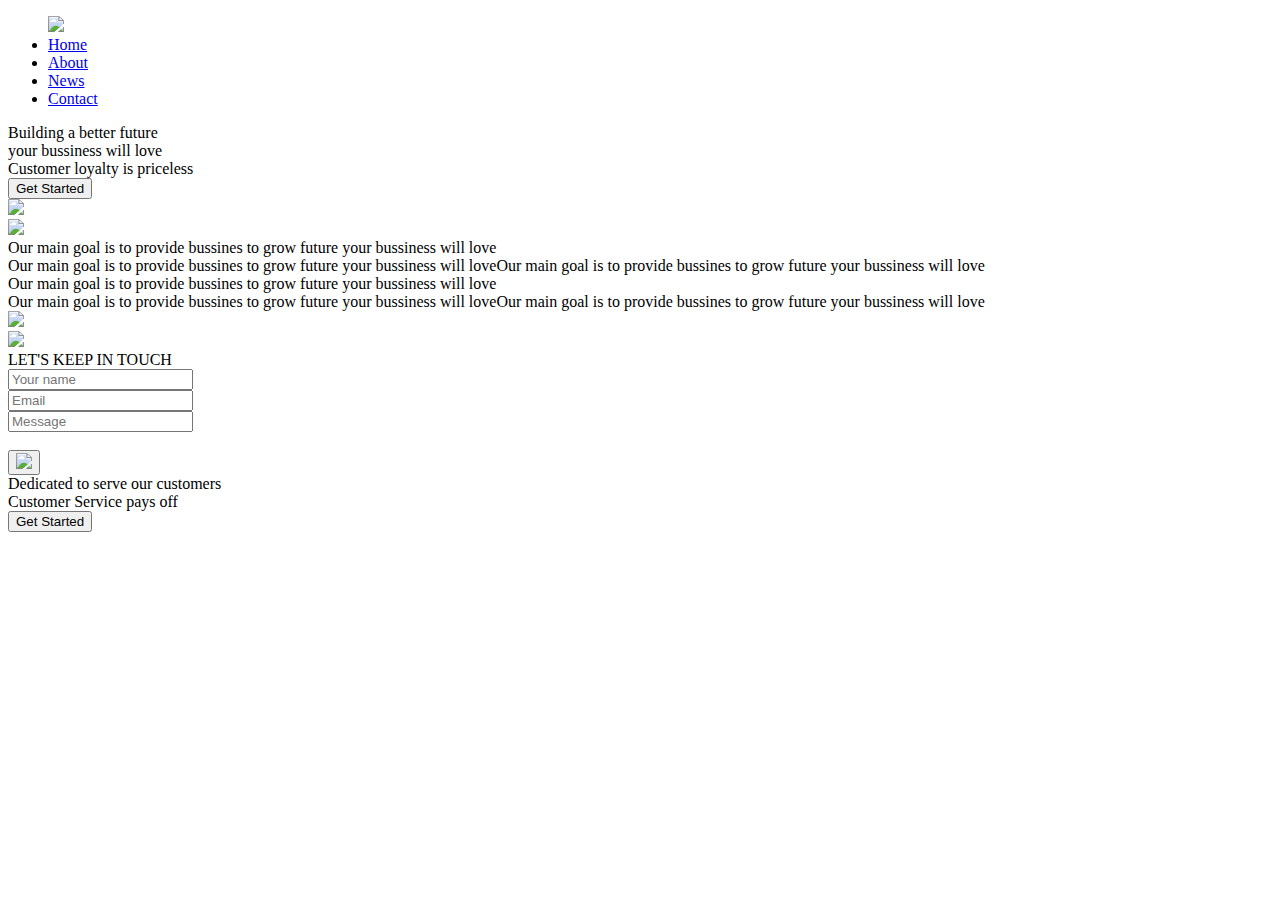
==== index.html @ dd2ac6d0 "Create index.html" ====
<!DOCTYPE html>
<html>

<head>
  <meta charset="utf-8">
  <meta http-equiv="X-UA-Compatible" content="IE=edge">
  <title>Siddhesh Project1</title>
  <link rel="stylesheet" href="newportfolio.css">
</head>

<body>


  <!-- reposnive start -->
  <div class="html">
    <!-- Navbar -->
    <ul>
      <div class="logo"><img src="Group 1.png" class="logo-img"></div>
      <div class="float-left">

        <li><a href="#home">Home</a></li>
        <li><a href="#medium-section">About</a></li>
        <li><a href="#News">News</a></li>
        <li><a class="active" href="#contact">Contact</a></li>

      </div>  
    </ul>

    <!-- home section -->
    <div class="home-section " id="home">
      <div class="header-text">Building a better <span class="future">future</span><br> your bussiness will love
        <div class="loyal">Customer loyalty is priceless </div>

        <div class="button-div"> <button class="Get-button"> Get Started </button></div>
      </div>


      <div class="Building"><img src="Building.svg" class="building-class"></div>
    </div>

    <div class="medium-section" id="medium-section">
      <div class="finance"><img src="finance.svg" class="finance-class"></div>
      <div class="finance-text"><div class="finance-header-text">Our main goal is to provide bussines to grow future 
        your bussiness will love </div> <div class="finance-content">Our main goal is to provide bussines to grow future 
        your bussiness will loveOur main goal is to provide bussines to grow future 
        your bussiness will love</div></div>

      <!-- reposnive ends -->
    </div>
    <!-- medium section 1 -->
    <div class="medium-section" id="News">
      <div class="finance-text"><div class="finance-header-text">Our main goal is to provide bussines to grow future 
        your bussiness will love </div> <div class="finance-content">Our main goal is to provide bussines to grow future 
        your bussiness will loveOur main goal is to provide bussines to grow future 
        your bussiness will love</div></div>
        <div class="finance"><img src="sync.svg" class="finance-class sync"></div>

      <!-- reposnive ends -->
    </div>
<!-- contact form -->
    <div class="medium-section" id="contact">
        <div class="contact-img"><img src="contact-text.svg" class="finance-class"></div>
      
      <div class="contact-text"><div class="finance-header-text">
   <div class="contact-header">LET'S KEEP IN TOUCH </div> 
<input class="text" placeholder="Your name" > <br> 
<input class="text" placeholder="Email" >
<br>
<input class="text message" placeholder="Message" >
<br><br>
<button class="submit"><img src="arrow.png"  class="submit-arrow-img"></button>


      </div>
      


      
      <!-- reposnive ends -->
    </div>
    </div>
<!-- Footer -->
<div class="footer">
  <div class="footer-text1">Dedicated to serve our customers </div> 
  <div class="footer-text2">Customer Service pays off</div> 
  <div class="button-div1"> <button class="Get-button"> Get Started </button></div>

</div>

</body>


</html>
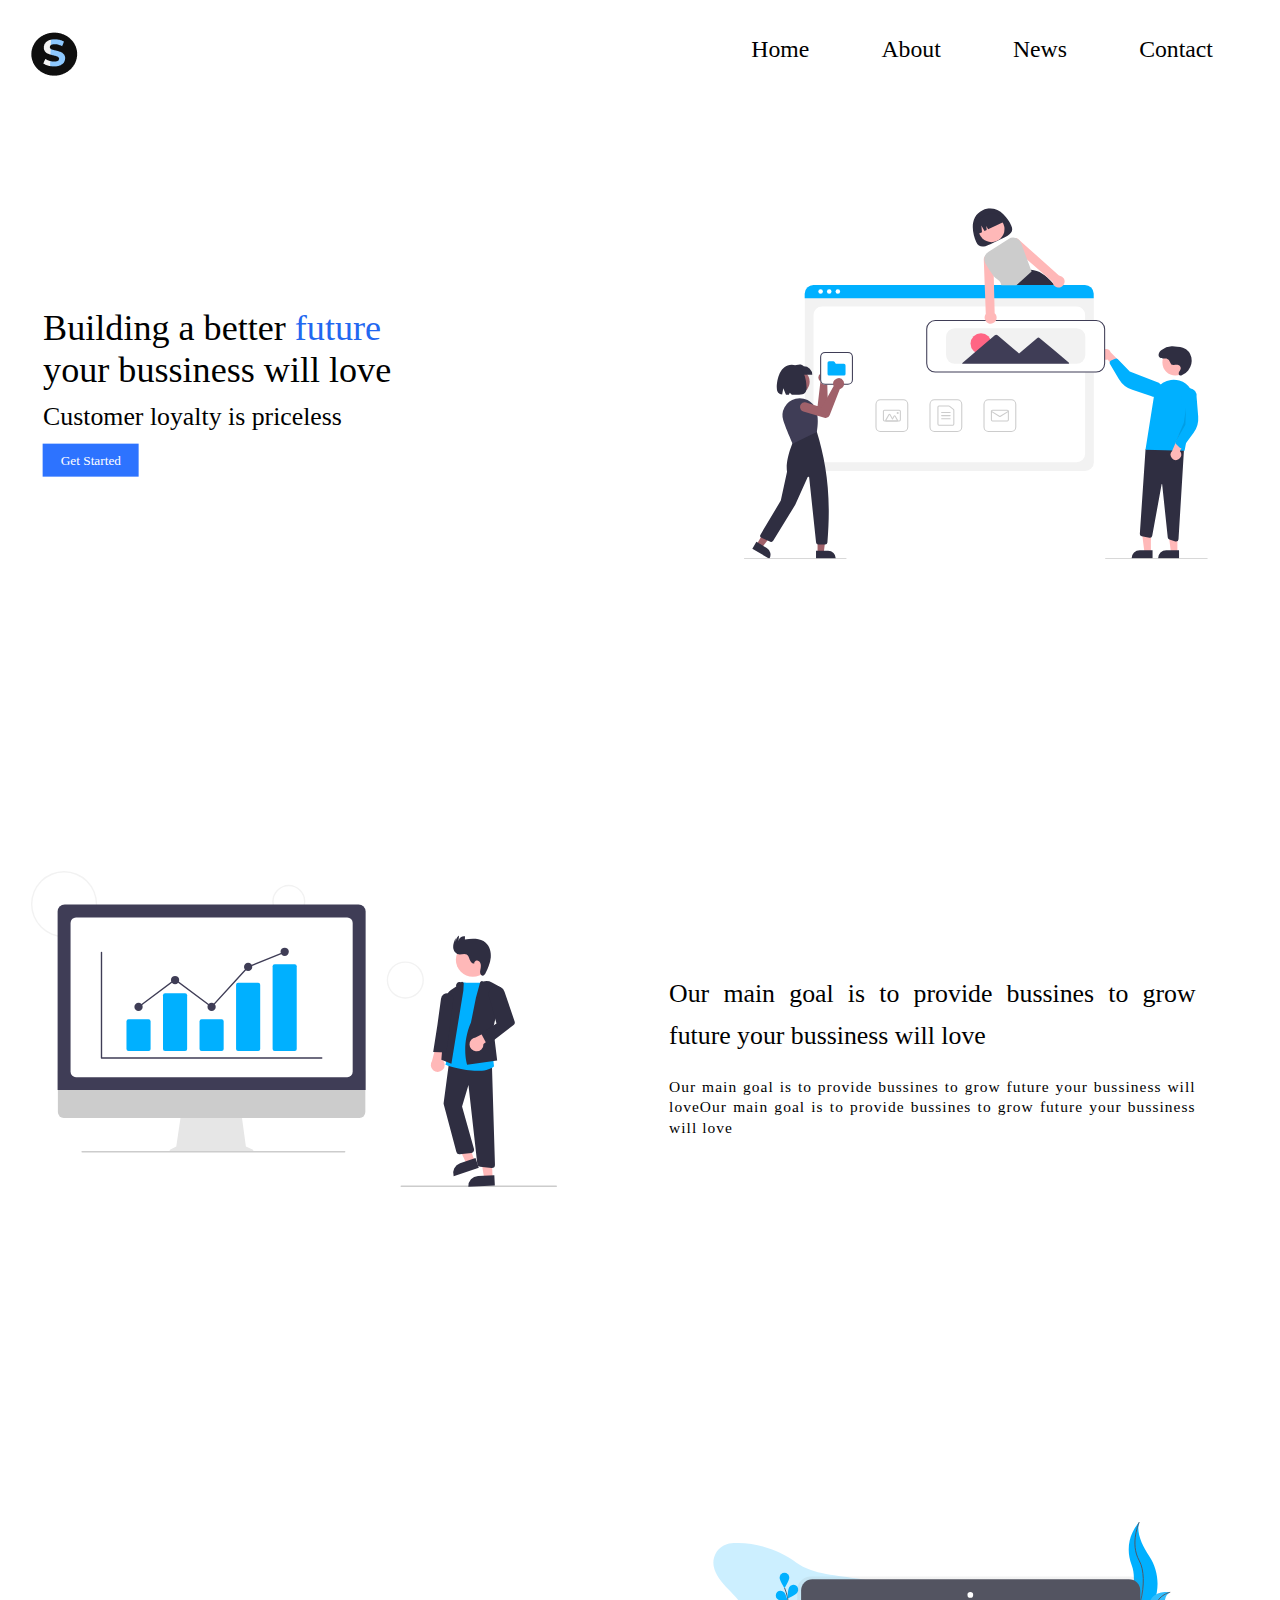
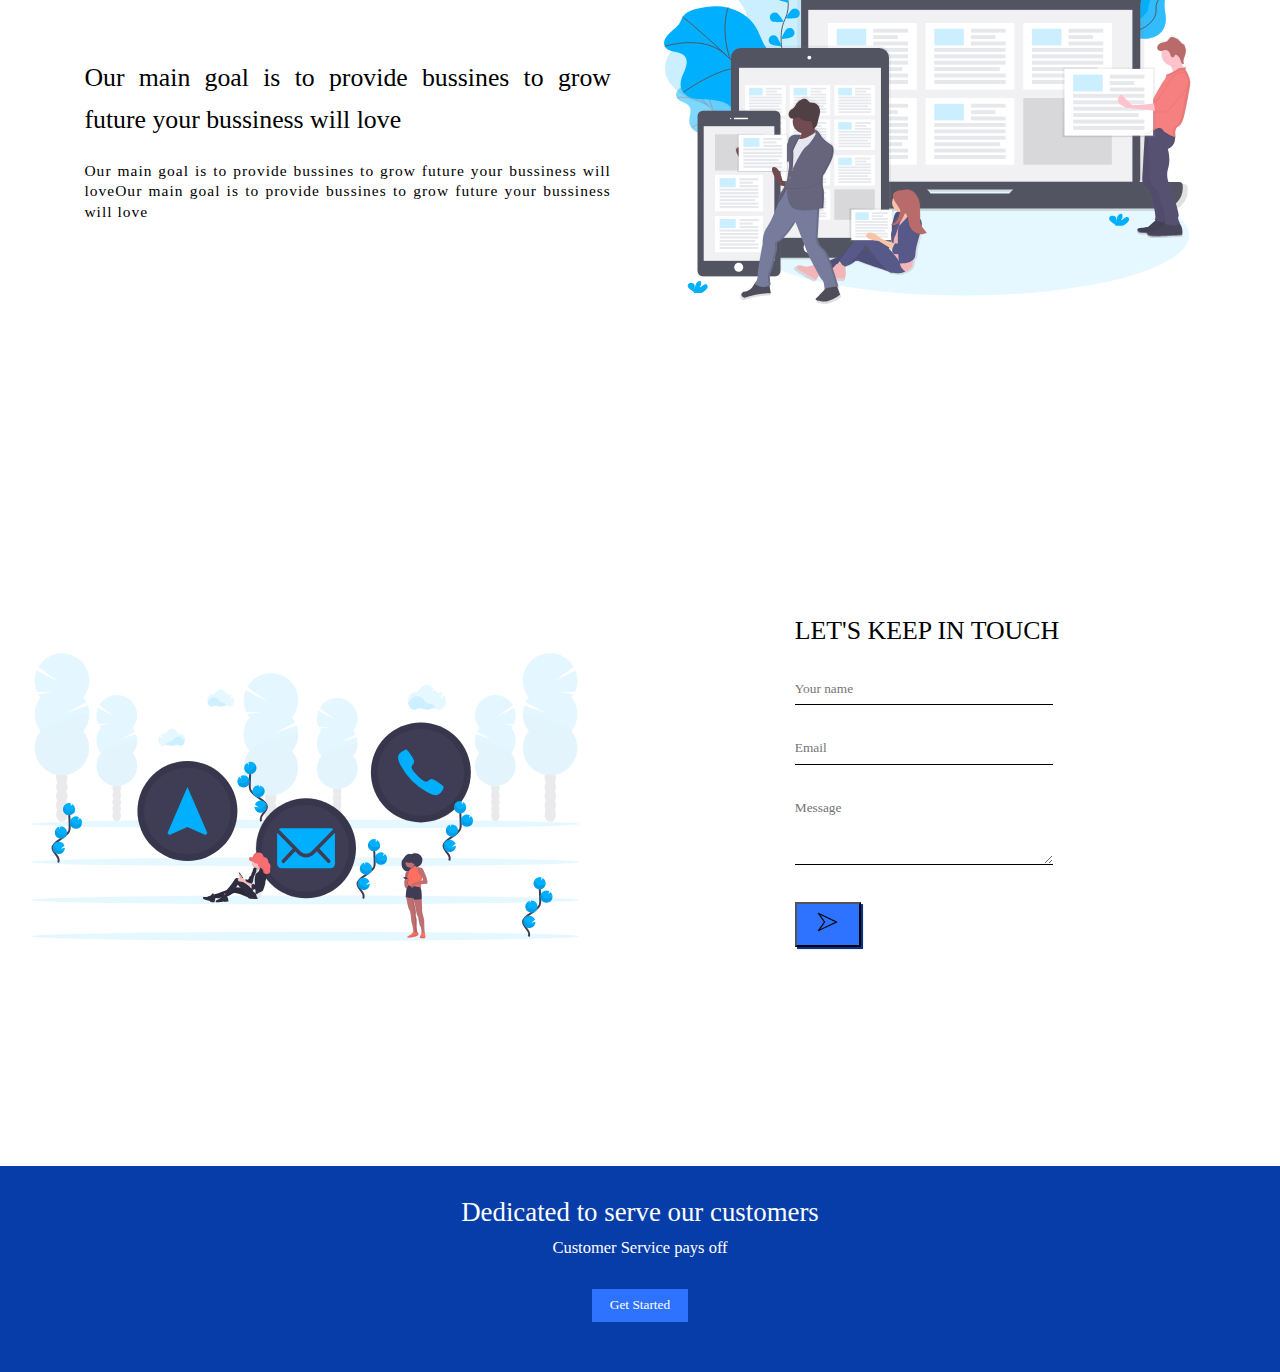
==== commit df66c762: "Update index.html" ====
--- a/index.html
+++ b/index.html
@@ -58,15 +58,19 @@
       <!-- reposnive ends -->
     </div>
 <!-- contact form -->
+<form action="contact.php" method="post">
     <div class="medium-section" id="contact">
         <div class="contact-img"><img src="contact-text.svg" class="finance-class"></div>
       
       <div class="contact-text"><div class="finance-header-text">
    <div class="contact-header">LET'S KEEP IN TOUCH </div> 
-<input class="text" placeholder="Your name" > <br> 
-<input class="text" placeholder="Email" >
+<input class="text" placeholder="Your name" name="Username" required> <br> 
+<input class="text" placeholder="Email" name="Useremail" required>
 <br>
-<input class="text message" placeholder="Message" >
+<!-- <input class="text message" placeholder="Message"> -->
+
+<textarea id="subject" class="message" name="Usersubject" required placeholder="Message" style="height:70px" ></textarea>
+
 <br><br>
 <button class="submit"><img src="arrow.png"  class="submit-arrow-img"></button>
 
@@ -79,6 +83,7 @@
       <!-- reposnive ends -->
     </div>
     </div>
+  </form>
 <!-- Footer -->
 <div class="footer">
   <div class="footer-text1">Dedicated to serve our customers </div> 
--- a/newportfolio.css
+++ b/newportfolio.css
@@ -0,0 +1,344 @@
+/*Design for desktop displays from 1024×768 through 1920×1080
+Design for mobile displays from 360×640 through 414×896
+Design for tablet displays from 601×962 through 1280×800 
+
+/* Extra small devices (phones, 600px and down) */
+/* @media only screen and (max-width: 600px) {...} */
+
+/* Small devices (portrait tablets and large phones, 600px and up) */
+/* @media only screen and (min-width: 600px) {...} */
+
+/* Medium devices (landscape tablets, 768px and up) */
+/* @media only screen and (min-width: 768px) {...} */
+
+/* Large devices (laptops/desktops, 992px and up) */
+/* @media only screen and (min-width: 992px) {...} */
+
+/* Extra large devices (large laptops and desktops, 1200px and up) */
+/* @media only screen and (min-width: 1200px) {...} */
+
+*{
+	box-sizing: border-box;
+	margin: 0rem;
+	padding: 0rem;
+	font-family: Verdana;
+
+
+}
+html{
+/* margin-left:3rem;
+margin-right: 3rem;  */
+scroll-behavior: smooth; 
+font-size: 64.5%;
+overflow-x: hidden;
+}
+ul {
+  list-style-type: none;
+  margin: 0;
+  padding: 0;
+  overflow: hidden;
+ margin-top: 1.5rem;
+ /* background-color: rgb(67, 59, 59); */
+ margin-left:3rem;
+margin-right: 3rem; 
+ /*  position: fixed;
+  top: 0rem;
+  width: 100%; */
+}
+.logo{
+	color: white;
+	display: inline-block;
+	font-size: 2.5rem;
+	font-family: Montserrat;
+	 color: black;
+	 padding-top:1.4rem; 
+	
+}
+.logo:hover{
+transform:scale(1.2);
+transition: .2s;
+}
+li {
+  float: left;
+ 
+}
+
+li a {
+  /* display: block;
+  color: black;
+  text-align: center;
+  margin: 0rem 1.5rem;
+  padding: 1rem 1rem;
+  text-decoration: none;
+  font-size: 2.3rem;
+   */
+   display: block;
+   color: black;
+   text-align: center;
+   margin: 0rem 1.5rem;
+   padding: 2rem 2rem;
+   text-decoration: none;
+   font-size: 2.3rem;
+}
+.float-left{
+	float: right;
+
+
+}
+
+/* Change the link color to #111 (black) on hover */
+li a:hover {
+  background-color: #568eff;
+  color: white;
+cursor: pointer;
+transition: .2s;
+/* transform: rotate(360deg); */
+}
+/*home */
+.home-section{
+	height: 70vh;
+	margin-left:3rem;
+margin-right: 3rem; 
+	/* display: flex;
+	flex-direction: row;  */
+/* background-color: grey; */
+position: relative;	/* position: rela|tive;
+ */}
+.header-text{
+	font-size: 3.5rem;
+	margin-top: 6.0rem;
+	position: absolute;
+	top: 35%;
+	left: 3%;
+	transform: translate(-5%,-35%);
+	font-weight: semi-bold;
+	width: 40%;
+	/* background-color: black; */
+}
+.loyal{
+	font-size: 2.5rem;	
+	margin-top: 1rem;
+}
+.future{
+	color:#2267f0 ;
+	animation: future 1s infinite;
+}
+
+@keyframes future{
+	0%{ color:#2267f0;}
+	50%{ color:#601ad0}
+	75%{ color:#0611af;}
+}
+.Building{
+position: absolute;
+	top: 45%;
+	left: 100%;
+	transform: translate(-100%,-45%);
+	width: 60rem;
+	float: left;
+	margin-left: 11rem;
+/* 	background: black; */
+/* 	position: relative;
+	width: 50%;
+	background: black; */
+}
+.building-class{
+	/* position: absolute;
+	width: 80%;
+	top: 45%;
+	left: 100%;
+	transform: translate(-100%,-45%); */
+	width: 75%;
+   
+}
+/* .building-class{
+	float: right;
+	width: 80%;
+	height: 70vh;
+} */
+/* get started button */
+.Get-button{
+	padding: .8rem 1.7rem;
+	background: #2d73ff;
+ 
+border: none;
+	color: white;
+}
+.Get-button:hover{
+ transition: .6s;
+ background: black;
+ cursor: pointer;
+}
+/* medium section*/
+.medium-section{
+	display: flex;
+	flex-direction: row;
+		position: relative;
+		/* width: 100%; */
+		/* background-color: rgb(61, 61, 61); */
+		position: relative;
+		margin-left:3rem;
+margin-right: 3rem; 
+height: 76vh;
+}
+.finance{
+	width: 48%;
+	float: left;
+	height: 60vh;
+}
+.finance-class{
+	width: 90%;
+	height: 70vh;
+}
+.finance-text{
+	font-size: 2.5rem;
+	font-weight: semi-bold;
+/* 	position: absolute;
+	top: 50%;
+	left: 100%;
+	transform: translate(-100%,-50%); */
+	/* letter-spacing: .0.1rem; */
+	line-height: 4rem;
+	/* word-spacing:.1rem ; */
+	text-align: justify;
+	/*margin-top: 14rem;
+	margin-left: 2rem;*/
+	/* padding-top: 15rem;
+	margin-left: 7rem; */
+	margin: auto;
+  width: 50%;
+
+  padding: 20rem 4rem;
+}
+.finance-content{
+font-size:1.5rem;
+line-height: 2rem;
+letter-spacing: .1rem;
+padding-top: 2rem;
+}
+/* .sync{
+	width: 50%;
+	h
+} */
+/* contact section*/
+.contact-text{
+	font-size: 2.5rem;
+	font-weight: semi-bold;
+/* 	position: absolute;
+	top: 50%;
+	left: 100%;
+	transform: translate(-100%,-50%); */
+	/* letter-spacing: .0.1rem; */
+	/* line-height: 4rem; */
+	/* word-spacing:.1rem ; */
+	text-align: justify;
+	/*margin-top: 14rem;
+	margin-left: 2rem;*/
+	/* padding-top: 15rem;
+	margin-left: 7rem; */
+	/* margin: auto; */
+  width: 50%;
+
+  padding: 13rem 15rem;
+  /* background-color: black; */
+  
+}
+input{
+	margin-top:2.9rem;
+	width: 25rem;
+	border: none;
+	border-bottom: 1px solid black;
+    padding-bottom: .7rem;
+	padding-top: .5rem;
+	cursor: pointer;
+	
+}
+.message{
+	margin-top:2.9rem;
+	width: 25rem;
+	border: none;
+	border-bottom: 1px solid black;
+    padding-bottom: .7rem;
+	padding-top: .5rem;
+	cursor: pointer;
+}
+/* input ends */
+.contact-header{
+	font-weight: semi-bold;
+}
+
+.contact-img{
+	width: 50%;
+	float: left;
+	height: auto;
+	/* backgro	und-color: black; */
+}
+/* submit nuttom*/
+.submit{
+	padding: .8rem 2rem;/* 1 rem 2.5rem*/
+	background-color:#2d73ff;
+	outline: none;
+	box-shadow: .2rem .2rem #02308d;
+	/* box-shadow: .2rem .5rem #02308d; */
+	outline: none;
+	/* background-color: black; */
+}
+.submit:hover{
+	transition: .2s;
+ background:#004ee9;
+ cursor: pointer;
+ box-shadow: .3rem .3rem #2d73ff;
+ transform: scale(1.1);
+}
+.submit-arrow-img{
+	width:2rem;
+}
+
+/*footer*/
+.footer{
+	width: 100%;
+	height: 20rem;
+	background-color: #073da9;
+}
+.footer-text1{
+	font-size: 2.6rem;
+	font-weight: 300;
+	color: white;
+	text-align: center;
+	padding-top:3rem;
+}
+.footer-text2{
+	font-size: 1.6rem;
+	font-weight: 300;
+	color: white;
+	text-align: center;
+	padding-top:1rem;	
+}
+.button-div1{
+	text-align: center;
+	margin-top: 3rem;
+}
+@media screen and (max-width: 50rem) {
+		html{
+			font-size: 40%;
+			/* margin-left:3rem;
+	margin-right: 3rem;  */
+	scroll-behavior: smooth; 
+		/* background-color: green; */
+		}
+/* 		.building-class{
+			width: 30%;
+} */
+	}
+	@media screen and (min-width: 1024px){
+		html{
+			font-size:64.5%;
+			/* margin-left:3rem;
+	margin-right: 3rem;  */
+	scroll-behavior: smooth; 
+		/* background-color: green; */
+		}
+/* 		.building-class{
+			width: 30%;
+} */
+	}
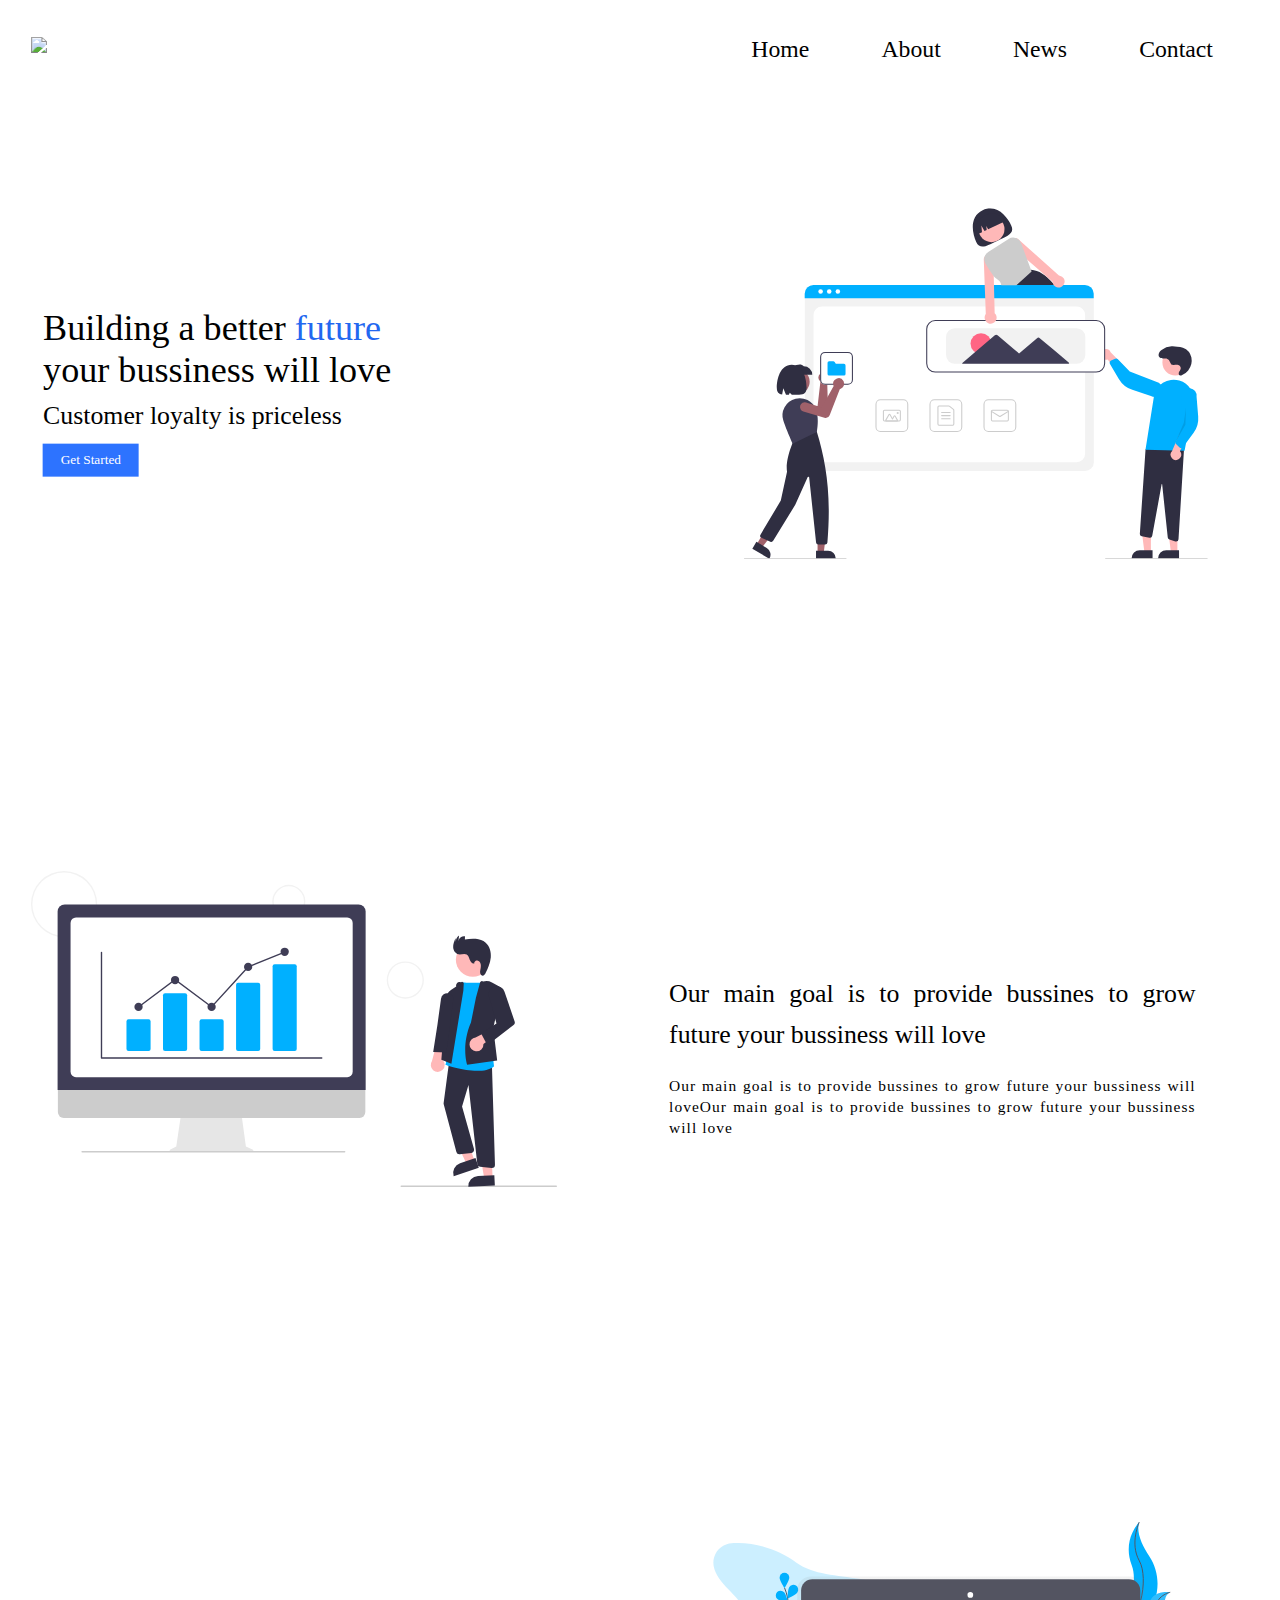
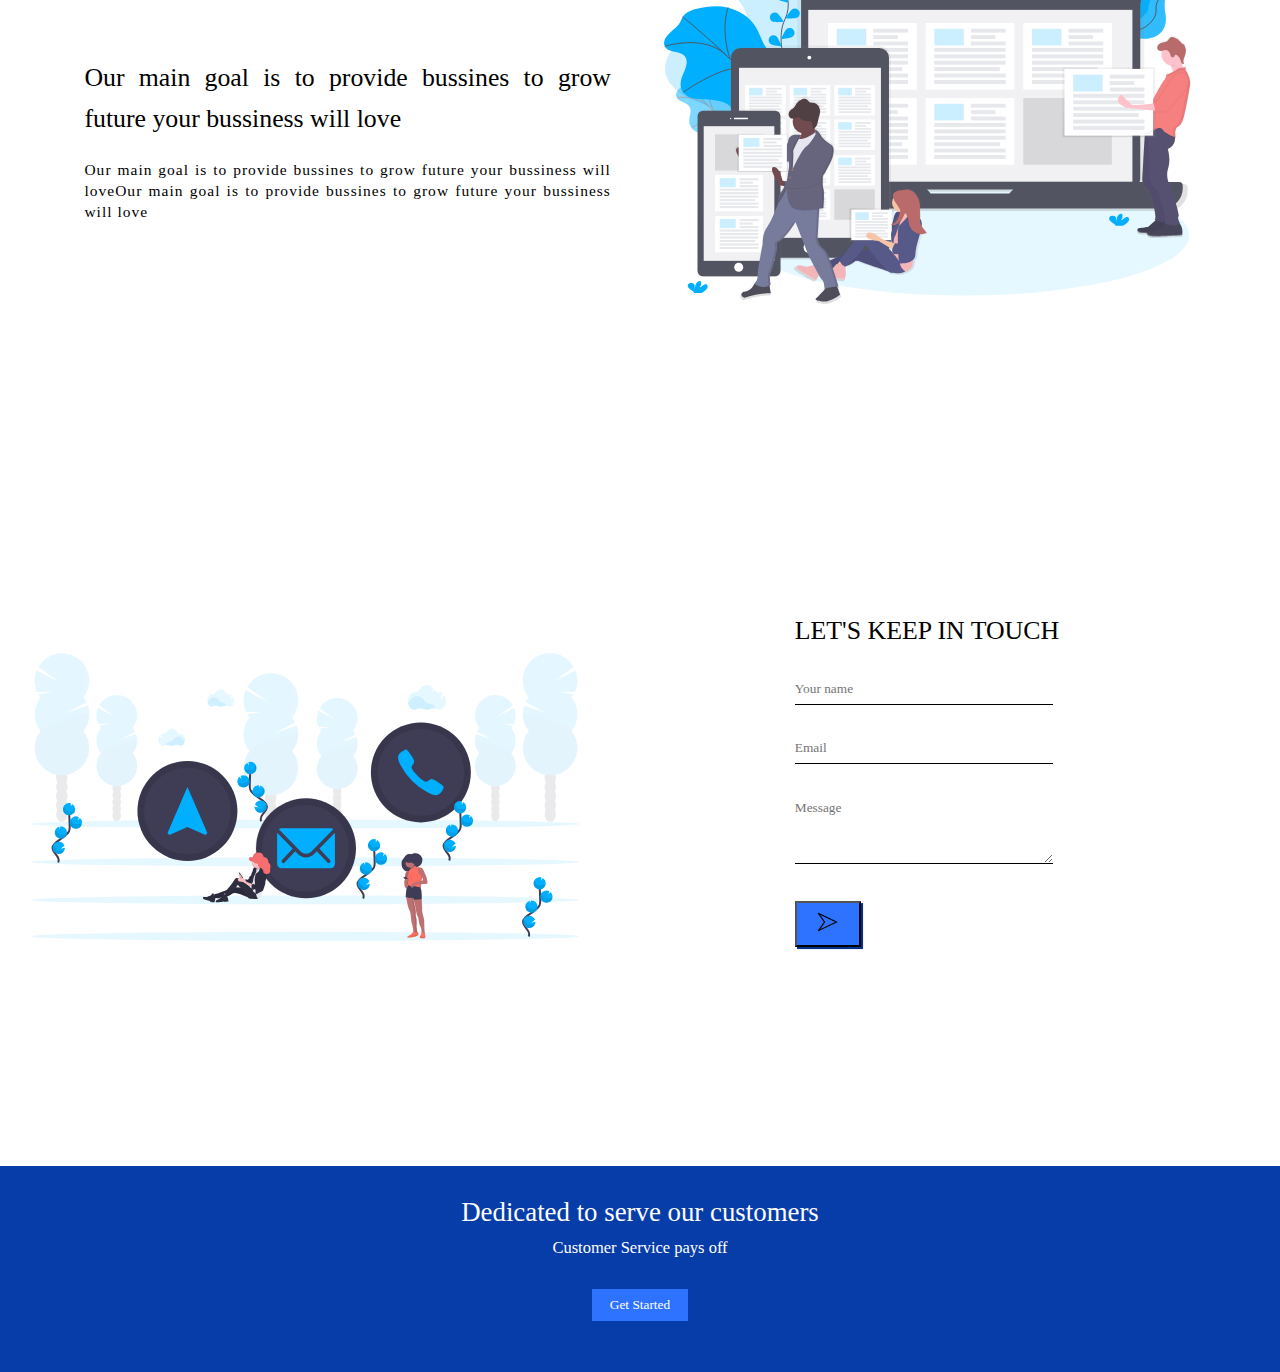
==== commit 89e4b27d: "Update index.html" ====
--- a/index.html
+++ b/index.html
@@ -15,7 +15,7 @@
   <div class="html">
     <!-- Navbar -->
     <ul>
-      <div class="logo"><img src="Group 1.png" class="logo-img"></div>
+      <div class="logo"><img src="Group1.png" class="logo-img"></div>
       <div class="float-left">
 
         <li><a href="#home">Home</a></li>
@@ -56,14 +56,16 @@
         <div class="finance"><img src="sync.svg" class="finance-class sync"></div>
 
       <!-- reposnive ends -->
-    </div>
+    </div>  
 <!-- contact form -->
-<form action="contact.php" method="post">
+<form action="https://getform.io/f/f86c037b-7bc4-41db-b88c-b3d42c1ee839" 
+method="POST" enctype="multipart/form-data">
     <div class="medium-section" id="contact">
         <div class="contact-img"><img src="contact-text.svg" class="finance-class"></div>
       
       <div class="contact-text"><div class="finance-header-text">
    <div class="contact-header">LET'S KEEP IN TOUCH </div> 
+  
 <input class="text" placeholder="Your name" name="Username" required> <br> 
 <input class="text" placeholder="Email" name="Useremail" required>
 <br>
@@ -83,7 +85,7 @@
       <!-- reposnive ends -->
     </div>
     </div>
-  </form>
+ </form> 
 <!-- Footer -->
 <div class="footer">
   <div class="footer-text1">Dedicated to serve our customers </div> 
